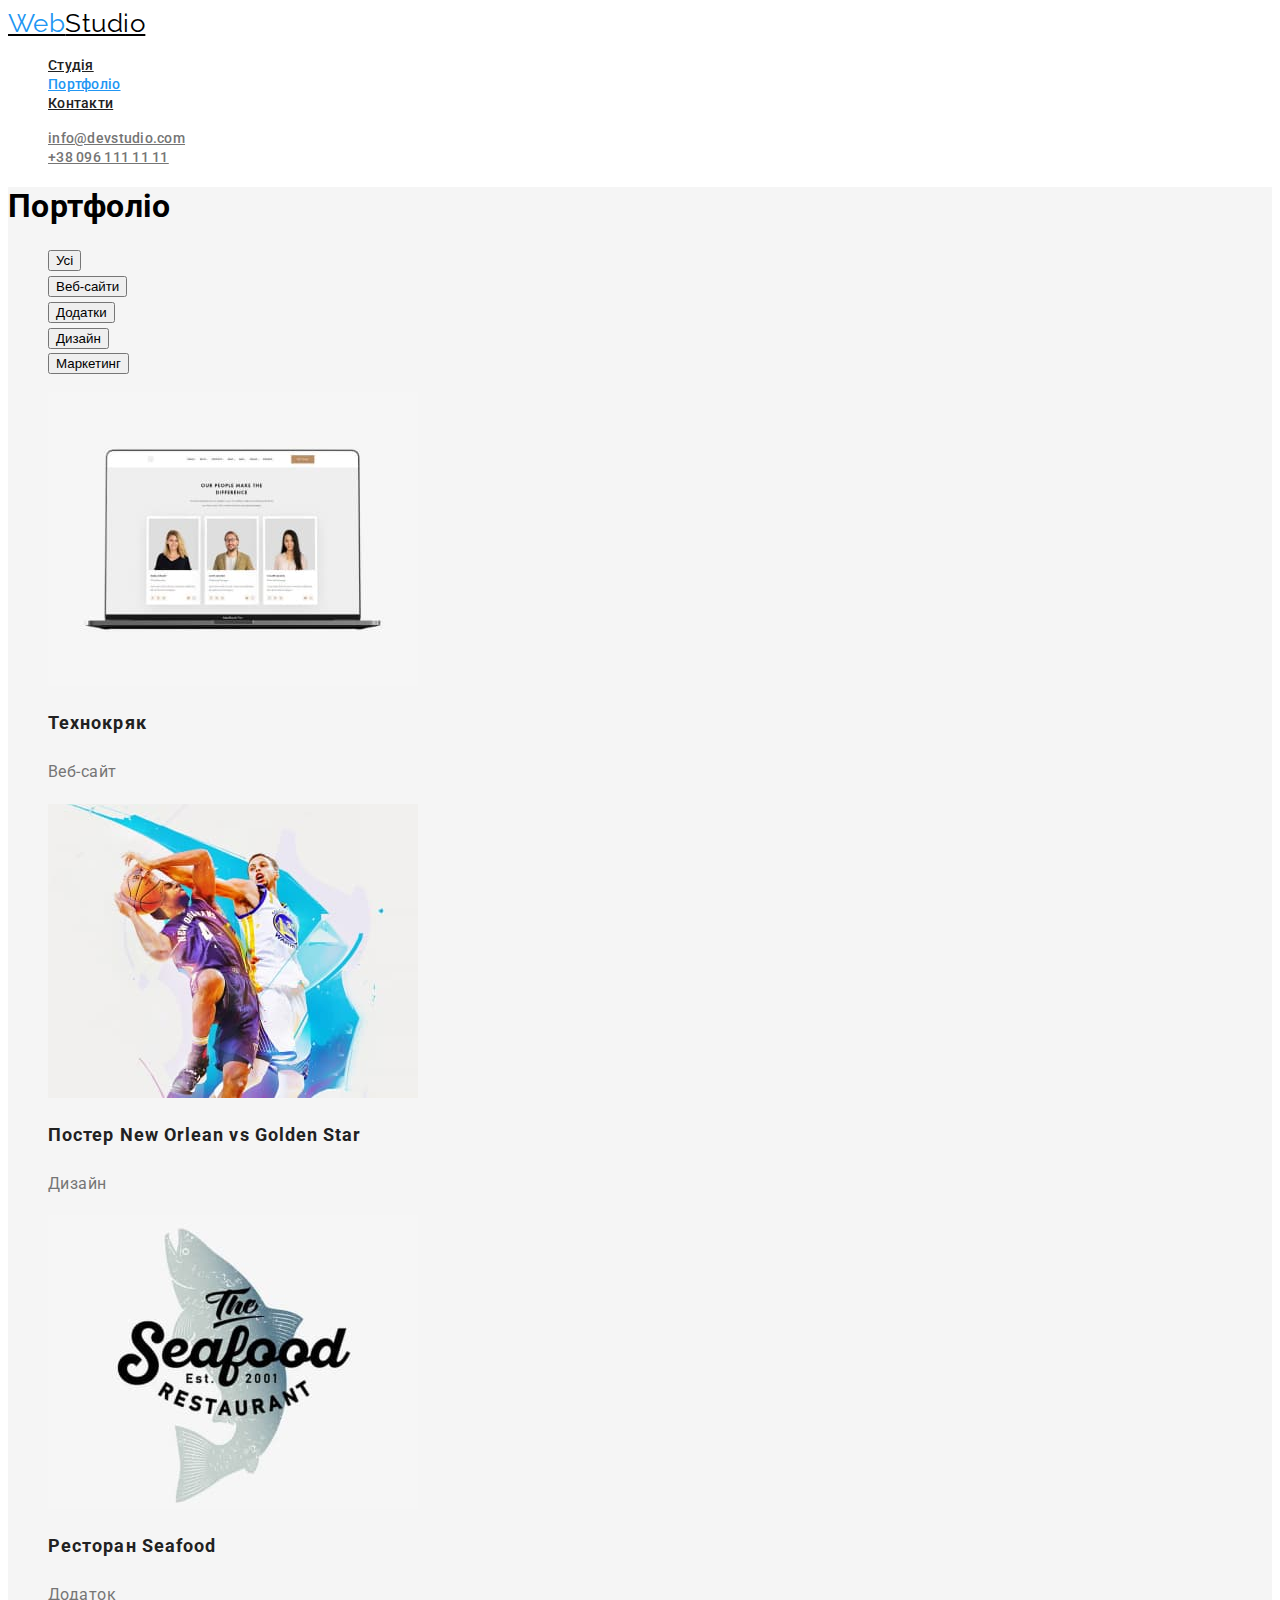
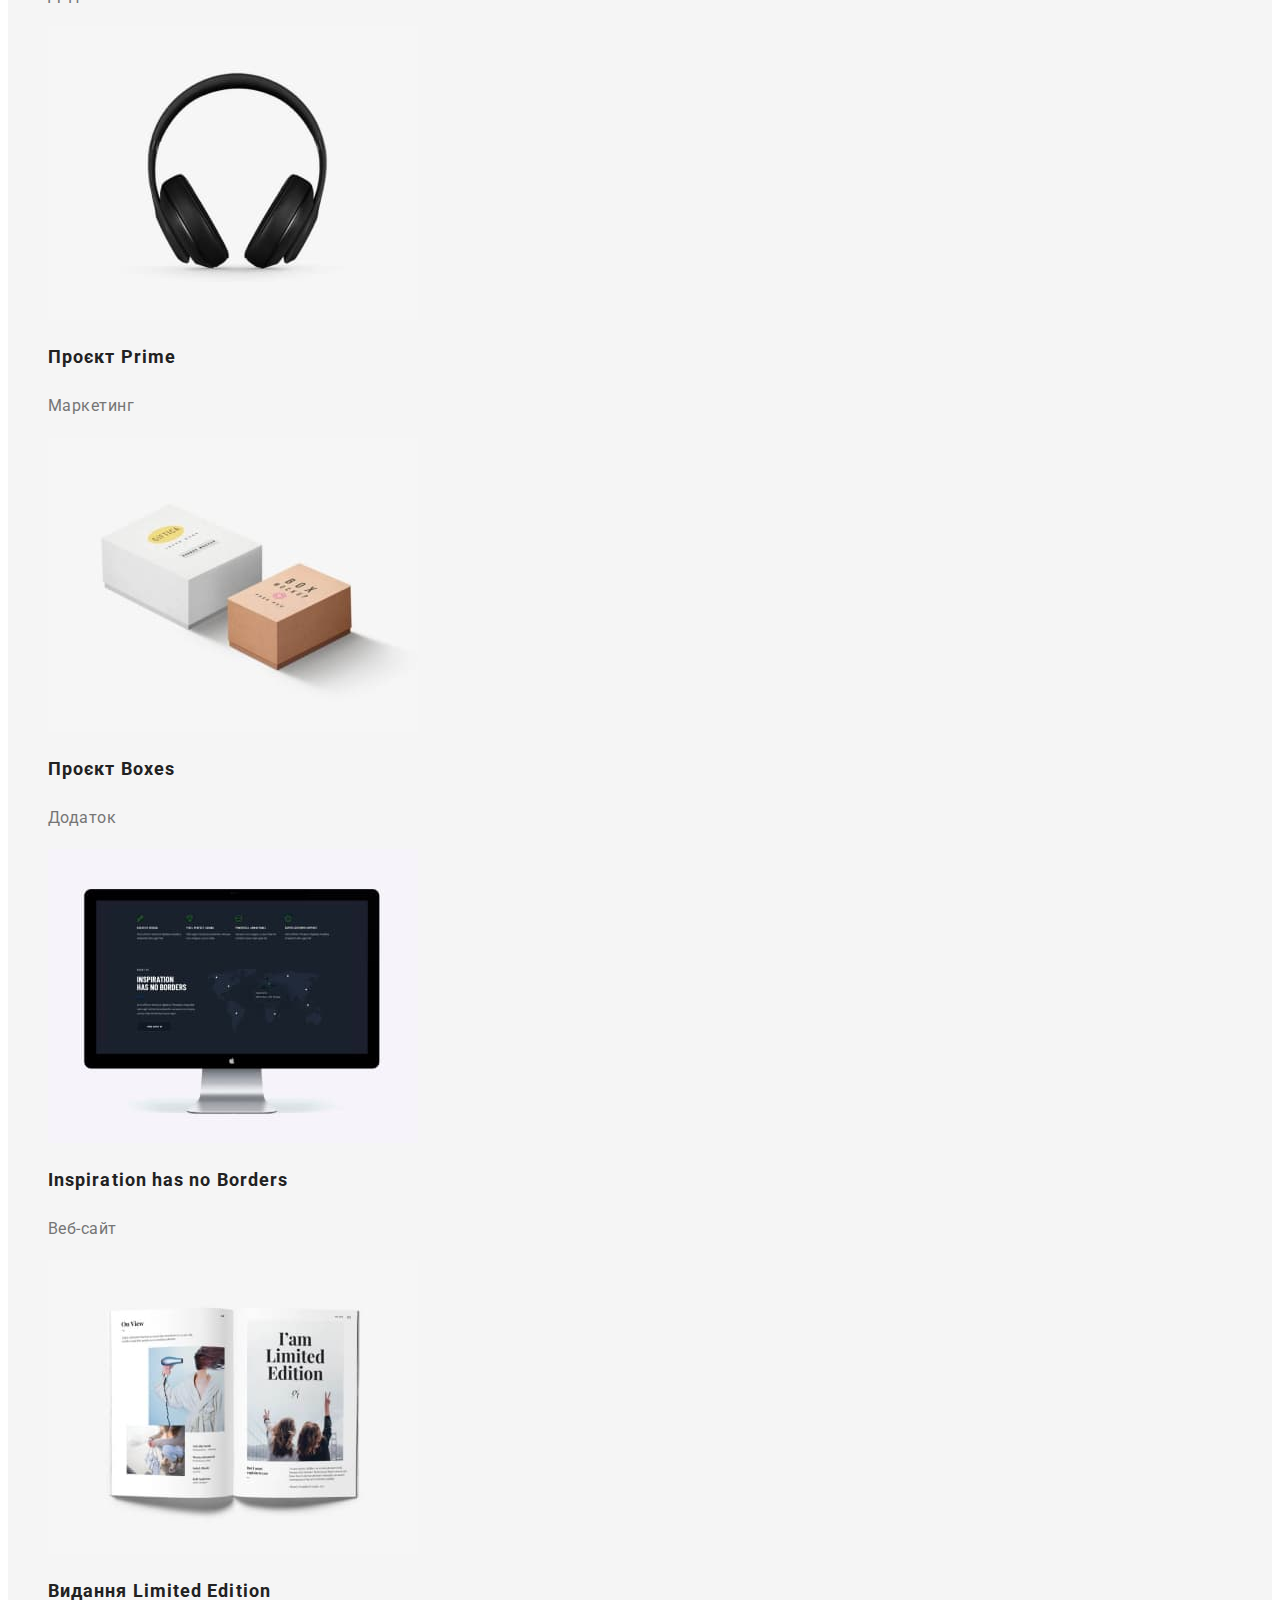
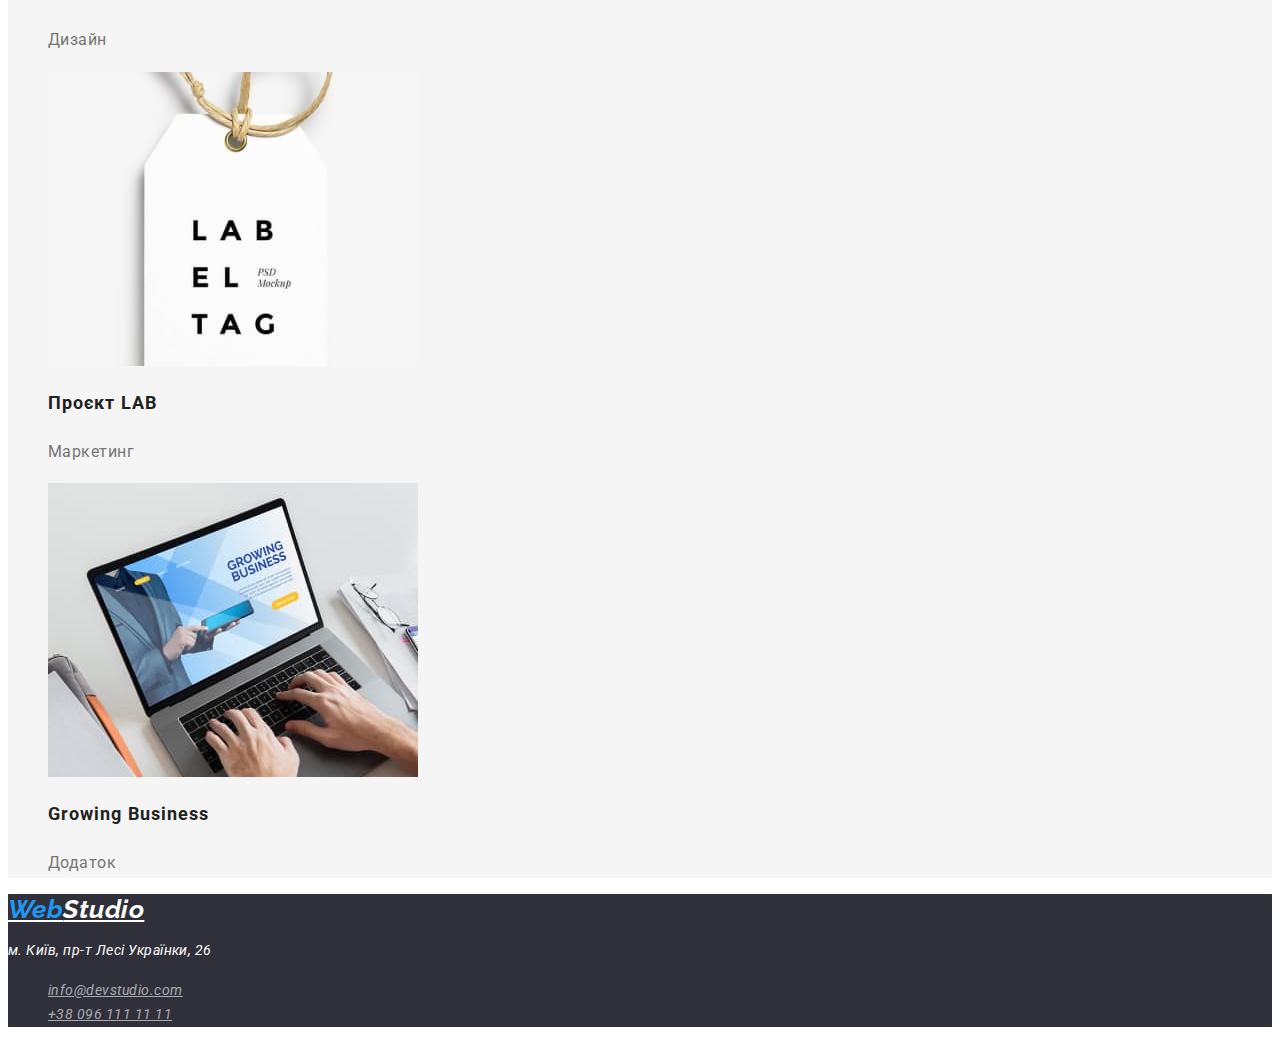
==== portfolio.html @ a6054e01 "goit-markup" ====
<!DOCTYPE html>
<html lang="uk">
  <head>
    <meta charset="UTF-8" />
    <meta http-equiv="X-UA-Compatible" content="IE=edge" />
    <meta name="viewport" content="width=device-width, initial-scale=1.0" />
    <title>portfolio</title>
    <link
      href="https://fonts.googleapis.com/css2?family=Raleway:wght@700&family=Roboto:wght@500;700;900&display=swap"
      rel="stylesheet"
    />
    <link rel="stylesheet" href="./css/styles.css" />
  </head>
  <body>
    <header>
      <!----------------------- ШАпка портфоліо ---------------------------------->
      <nav class="">
        <a class="logo" href="./index.html"
          ><span class="logo-blue">Web</span>Studio</a
        >

        <ul class="site-nav list">
          <li>
            <a href="./index.html" class="list-nav">Студія</a>
          </li>
          <li>
            <a href="./portfolio.html" class="list-nav current">Портфоліо</a>
          </li>
          <li>
            <a href="" class="list-nav">Контакти</a>
          </li>
        </ul>
      </nav>

      <ul class="site-link list">
        <li>
          <a class="site-info" href="mailto:info@devstudio.com"
            >info@devstudio.com</a
          >
        </li>
        <li>
          <a class="site-info" href="tel:+380961111111">+38 096 111 11 11</a>
        </li>
      </ul>
    </header>

    <main class="main-sections">
      <!---------------------- Компанія--------------------------------- -->
      <section>
        <h1>Портфоліо</h1>
        <!----------------- Фільтр портфоліо-------------------- -->
        <ul class="section-buttons list">
          <li class="filter-buttons">
            <button type="button" class="buttons">Усі</button>
          </li>
          <li class="filter-buttons">
            <button type="button" class="buttons">Веб-сайти</button>
          </li>
          <li class="filter-buttons">
            <button type="button" class="buttons">Додатки</button>
          </li>
          <li class="filter-buttons">
            <button type="button" class="buttons">Дизайн</button>
          </li>
          <li class="filter-buttons">
            <button type="button" class="buttons">Маркетинг</button>
          </li>
        </ul>
        <!----------------------- Проекти  --------------------------->
        <ul class="sections-projects list">
          <li class="projects">
            <img
              src="./images/portfolio1.jpg"
              alt="Проекти"
              width="370"
              height="294"
            />
            <h2 class="projects-portfolio">Технокряк</h2>
            <p class="projects-title">Веб-сайт</p>
          </li>
          <li class="projects">
            <img
              src="./images/portfolio2.jpg"
              alt="Проекти"
              width="370"
              height="294"
            />
            <h2 class="projects-portfolio">Постер New Orlean vs Golden Star</h2>
            <p class="projects-title">Дизайн</p>
          </li>
          <li class="projects">
            <img
              src="./images/portfolio3.jpg"
              alt="Проекти"
              width="370"
              height="294"
            />
            <h2 class="projects-portfolio">Ресторан Seafood</h2>
            <p class="projects-title">Додаток</p>
          </li>
          <li class="projects">
            <img
              src="./images/portfolio4.jpg"
              alt="Проекти"
              width="370"
              height="294"
            />
            <h2 class="projects-portfolio">Проєкт Prime</h2>
            <p class="projects-title">Маркетинг</p>
          </li>
          <li class="projects">
            <img
              src="./images/portfolio5.jpg"
              alt="Проекти"
              width="370"
              height="294"
            />
            <h2 class="projects-portfolio">Проєкт Boxes</h2>
            <p class="projects-title">Додаток</p>
          </li>
          <li class="projects">
            <img
              src="./images/portfolio6.jpg"
              alt="Проекти"
              width="370"
              height="294"
            />
            <h2 class="projects-portfolio" lang="en">
              Inspiration has no Borders
            </h2>
            <p class="projects-title">Веб-сайт</p>
          </li>
          <li class="projects">
            <img
              src="./images/portfolio7.jpg"
              alt="Проекти"
              width="370"
              height="294"
            />
            <h2 class="projects-portfolio">Видання Limited Edition</h2>
            <p class="projects-title">Дизайн</p>
          </li>
          <li class="projects">
            <img
              src="./images/portfolio8.jpg"
              alt="Проекти"
              width="370"
              height="294"
            />
            <h2 class="projects-portfolio">Проєкт LAB</h2>
            <p class="projects-title">Маркетинг</p>
          </li>
          <li class="projects">
            <img
              src="./images/portfolio9.jpg"
              alt="Проекти"
              width="370"
              height="294"
            />
            <h2 class="projects-portfolio" lang="en">Growing Business</h2>
            <p class="projects-title">Додаток</p>
          </li>
        </ul>
      </section>
    </main>

    <footer class="site-adr">
      <!----------------------------------- Підвал--------------------------------------------- -->
      <address>
        <a class="adr-site" href="./index.html"
          ><span class="adr-blue">Web</span>Studio</a
        >
        <p class="adr-street">м. Київ, пр-т Лесі Українки, 26</p>
        <ul class="list">
          <li>
            <a href="mailto:info@devstudio.com" class="site-mail"
              >info@devstudio.com</a
            >
          </li>
          <li>
            <a href="tel:+380961111111" class="site-tel">+38 096 111 11 11</a>
          </li>
        </ul>
      </address>
    </footer>
  </body>
</html>
---- css/styles.css ----
/* Основний колір тексту #212121 */
/* Другорядний колір тексту #757575 */
/* Назва сайту #000000 */
/* При написканні #2196F3 */
/* Фон сайта #F5F5F5 */
/* Шапка #FFFFFF */
/* Секція 1 #2F303A */
/* Секція 2 #F5F5F5 */
/* Секція 3 #F5F4FA */
/* Футер #2F303A */

:root {
  --primery-web-color: #000000;
  --brand-text-color: #212121;
  --tittle-text-color: #757575;
  --background-color: #f5f5f5;
  --tittle-buttom-color: #2196f3;
  --container-hero-color: #ffffff;
  --content-section-color: #2f303a;
  --section-item-color: #f5f4fa;
  --section-footer-color: rgba(255, 255, 255, 0.6);
}

body {
  background-color: var(--container-hero-color);
  font-family: Roboto, sans-serif;
  letter-spacing: 0.03em;
}

/* ---------------------------------------------Шапка сайта-------------------------------------- */
.header-logo {
  background-color: var(--container-hero-color);
}

.logo {
  color: var(--primery-web-color);

  font-family: Raleway, sans-serif;
  font-size: 26px;
  line-height: 1.19;
}

.logo:hover,
.logo:focus {
  color: var(--tittle-buttom-color);
}
.logo-blue {
  color: #2196f3;
}
.list {
  list-style: none;
}
.list-nav {
  color: var(--brand-text-color);

  font-weight: 500;
  font-size: 14px;
  line-height: 1.14;
  letter-spacing: 0.02em;
}
.list-nav:hover,
.list-nav:focus {
  color: var(--tittle-buttom-color);
}
.site-nav .list-nav.current {
  color: var(--tittle-buttom-color);
}

.site-info {
  color: var(--tittle-text-color);

  font-weight: 500;
  font-size: 14px;
  line-height: 1.14;
  letter-spacing: 0.02em;
}
.site-info:hover,
.site-info:focus {
  color: var(--tittle-buttom-color);
}
/* ----------------------------------Компанія------------------------------ */
/* -----------------------------------Секція 1---------------------------- */
.hero-section {
  background-color: var(--content-section-color);
}
.container-hero {
  color: var(--container-hero-color);

  font-weight: 900;
  font-size: 44px;
  line-height: 60px;
  letter-spacing: 1.36;
}
.button-hero {
  background-color: var(--tittle-buttom-color);
  color: var(--container-hero-color);
  cursor: pointer;
}
/* ----------------------------------Секція 2------------------------*/
.containers {
  background-color: var(--background-color);
}
.info-containers {
  color: var(--brand-text-color);

  font-weight: 700;
  font-size: 14px;
  line-height: 1.14;
}
.info-business {
  color: var(--tittle-text-color);

  font-weight: 400;
  font-size: 14px;
  line-height: 1.71;
}
.project-item {
  color: var(--brand-text-color);

  font-weight: 700;
  font-size: 36px;
  line-height: 1.16;
}
/* -------------------------Секція 3 ----------------------------*/
.item-section {
  background-color: var(--section-item-color);
}
.item-container {
  color: var(--brand-text-color);

  font-weight: 700;
  font-size: 36px;
  line-height: 1.16;
}
.item-web {
  color: var(--brand-text-color);

  font-weight: 500;
  font-size: 16px;
  line-height: 1.18;
}
.item-profesional {
  color: var(--tittle-text-color);

  font-weight: 400;
  font-size: 16px;
  line-height: 1.18;
}
/* -----------------------Футер------------------------------- */
.site-adr {
  background-color: var(--content-section-color);
}

.adr-site {
  color: var(--container-hero-color);

  font-family: raleway, sans-serif;
  font-weight: 700;
  font-size: 26px;
  line-height: 1.2;
}
.adr-site:hover,
.adr-site:focus {
  color: var(--tittle-buttom-color);
}
.adr-blue {
  color: var(--tittle-buttom-color);
}
.adr-street {
  color: var(--container-hero-color);

  font-weight: 400;
  font-size: 14px;
  line-height: 1.71;
}
.site-mail {
  color: var(--section-footer-color);

  font-weight: 400;
  font-size: 14px;
  line-height: 1.71;
}
.site-mail:hover,
.site-mail:focus {
  color: var(--tittle-buttom-color);
}
.site-tel {
  color: var(--section-footer-color);

  font-weight: 400;
  font-size: 14px;
  line-height: 1.71;
}
.site-tel:hover,
.site-tel:focus {
  color: var(--tittle-buttom-color);
}
/* ----------------------------Портфоліо-------------------------- */
.main-sections {
  background-color: var(--background-color);
}
.list {
  list-style: none;
  /*------- ----------------Фільтр портфоліо -----------------*/
}
.filter-buttons {
  color: var(--brand-text-color);

  font-weight: 500;
  font-size: 16px;
  line-height: 1.62;
}

.buttons:hover,
.buttons:focus {
  background-color: var(--tittle-buttom-color);
  color: var(--background-color);
  cursor: pointer;
}
/* ------------------------------Проекти ------------------------------*/
.projects-portfolio {
  color: var(--brand-text-color);

  font-weight: 700;
  font-size: 18px;
  line-height: 2;
  letter-spacing: 0.06em;
}
.projects-title {
  color: var(--tittle-text-color);

  font-weight: 400;
  font-size: 16px;
  line-height: 1.9;
}
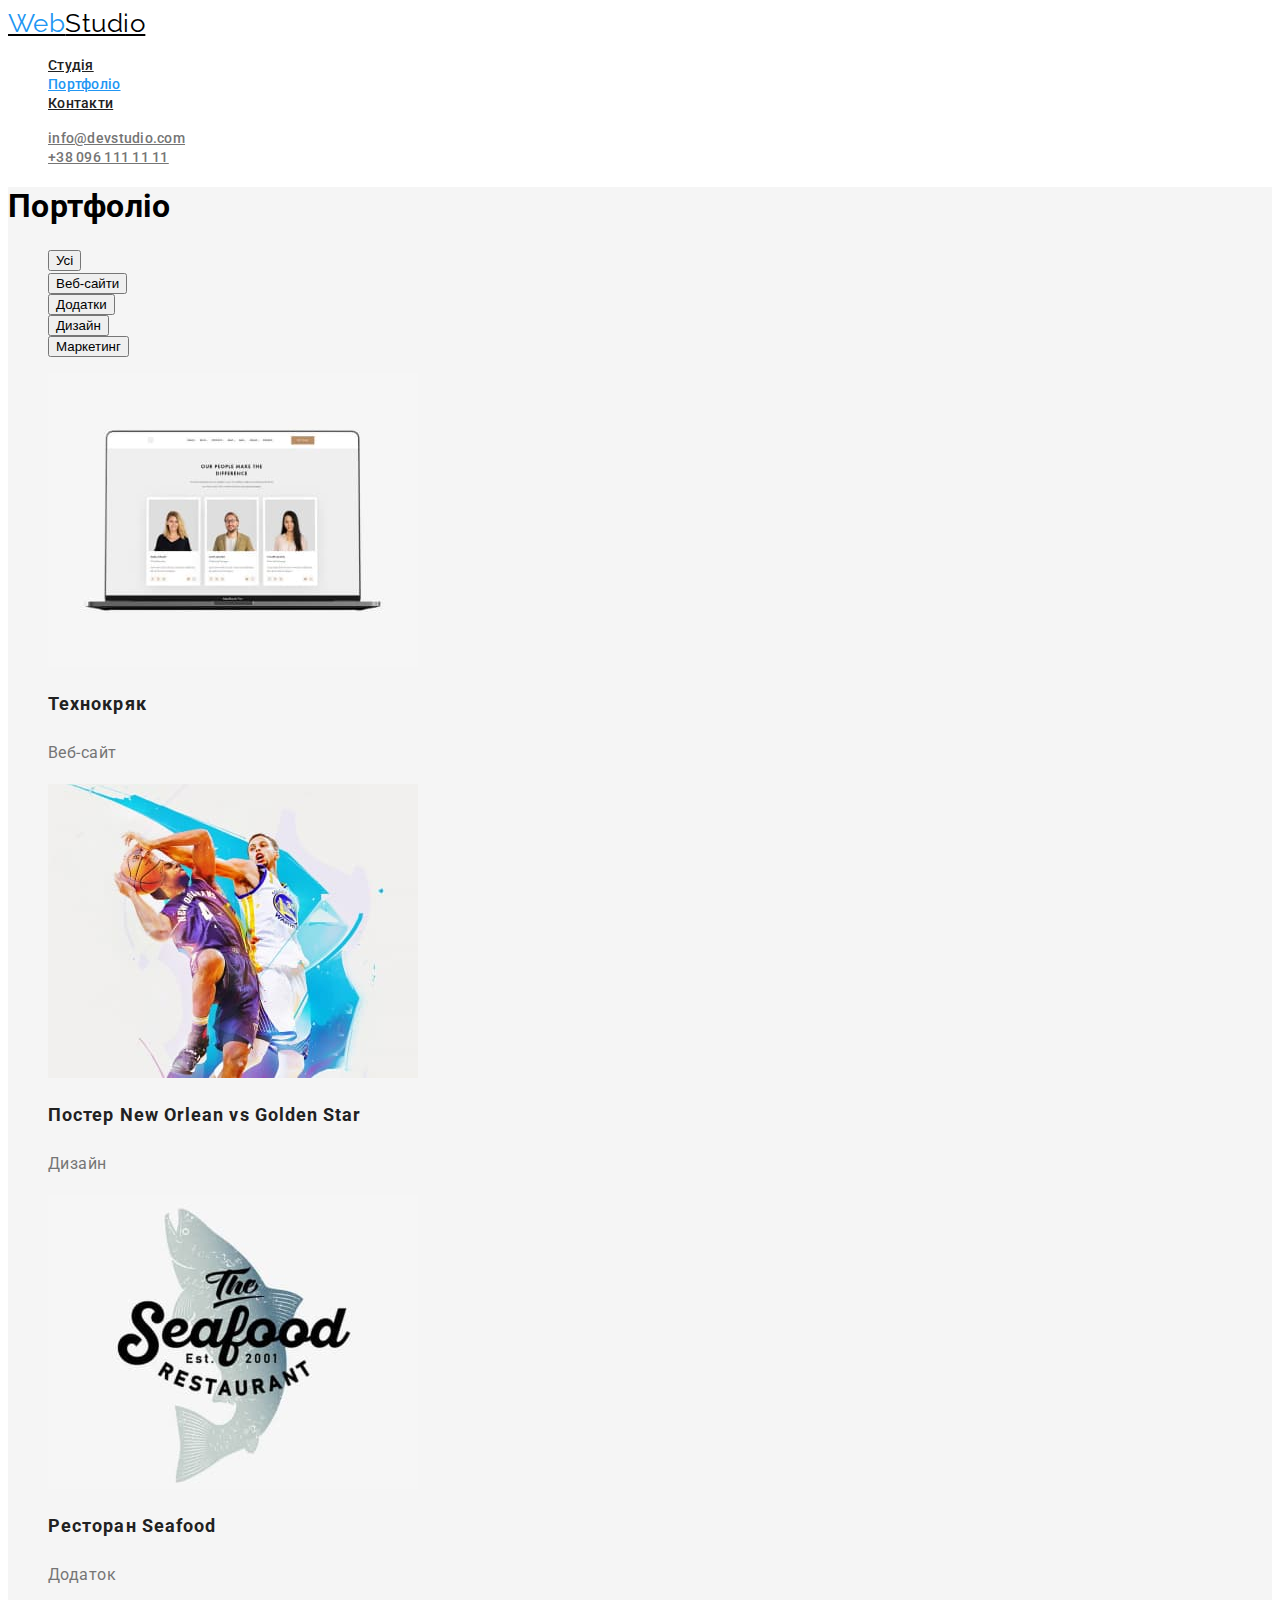
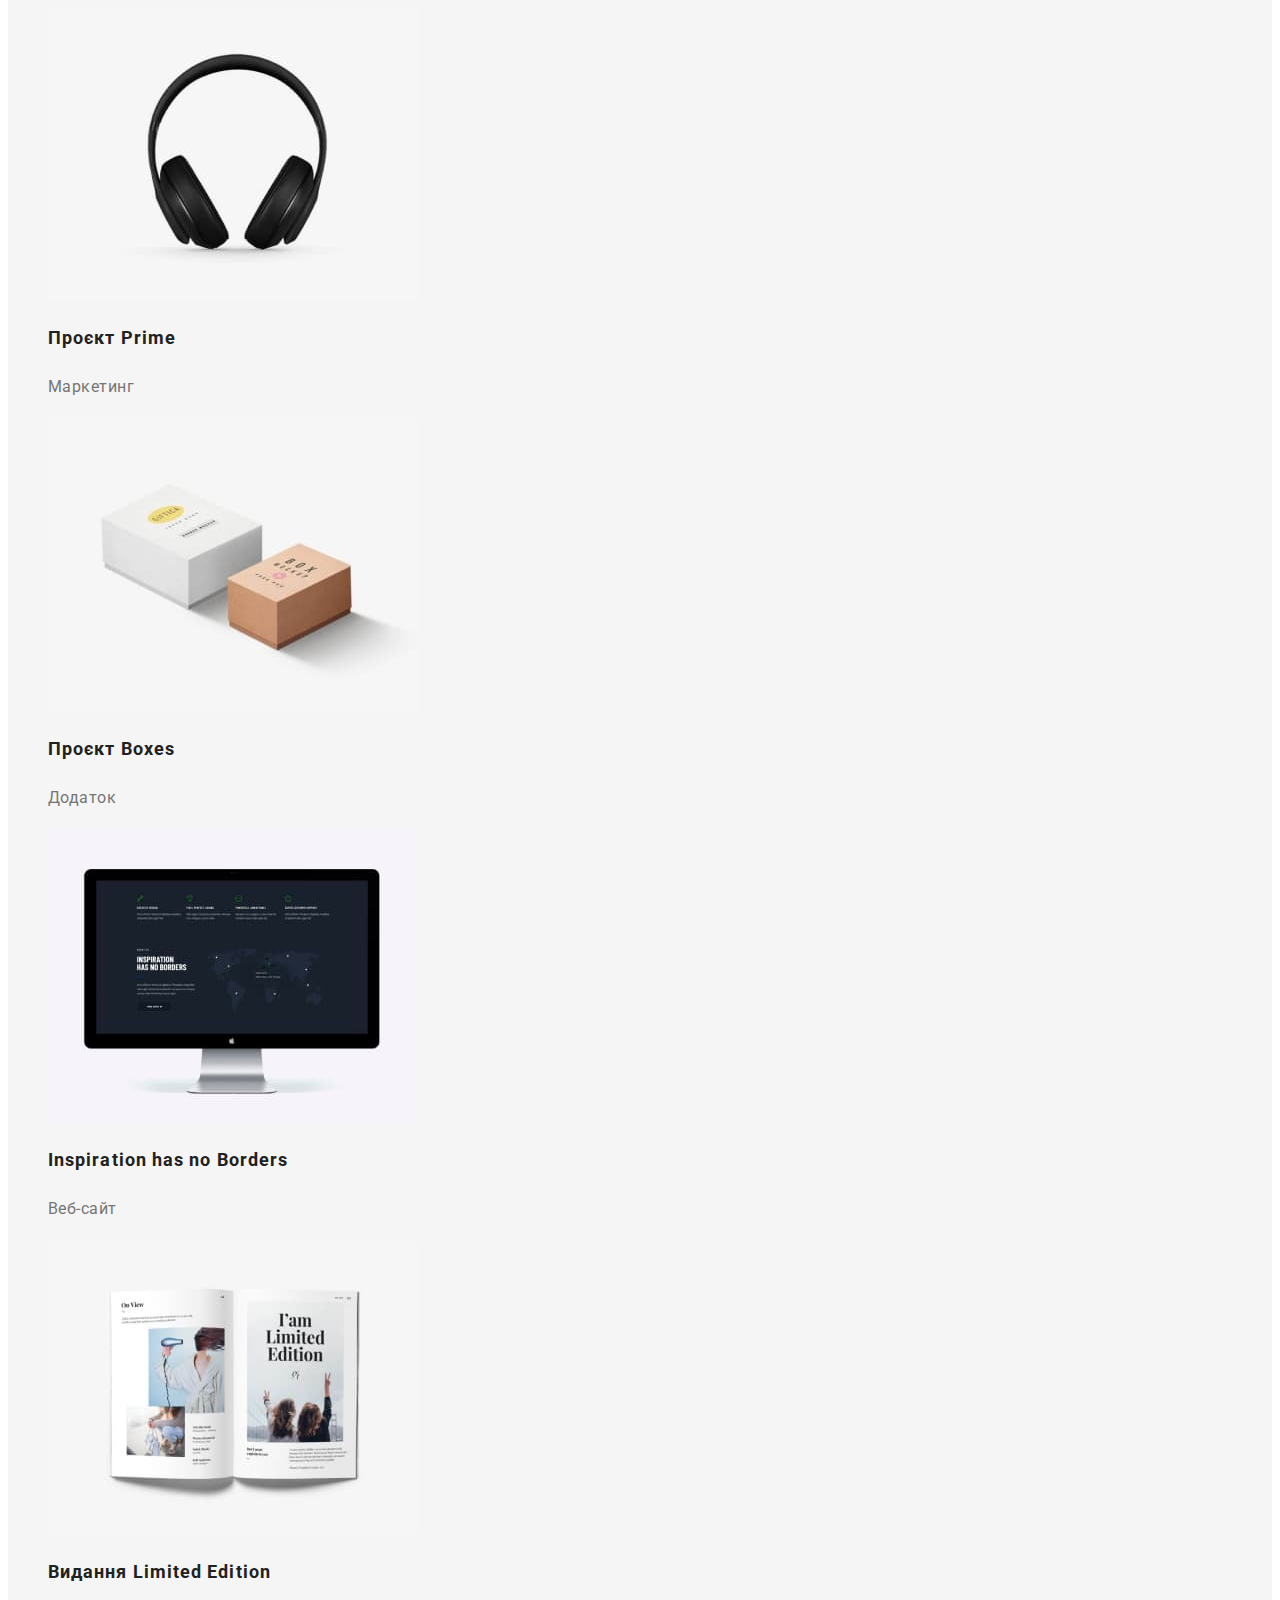
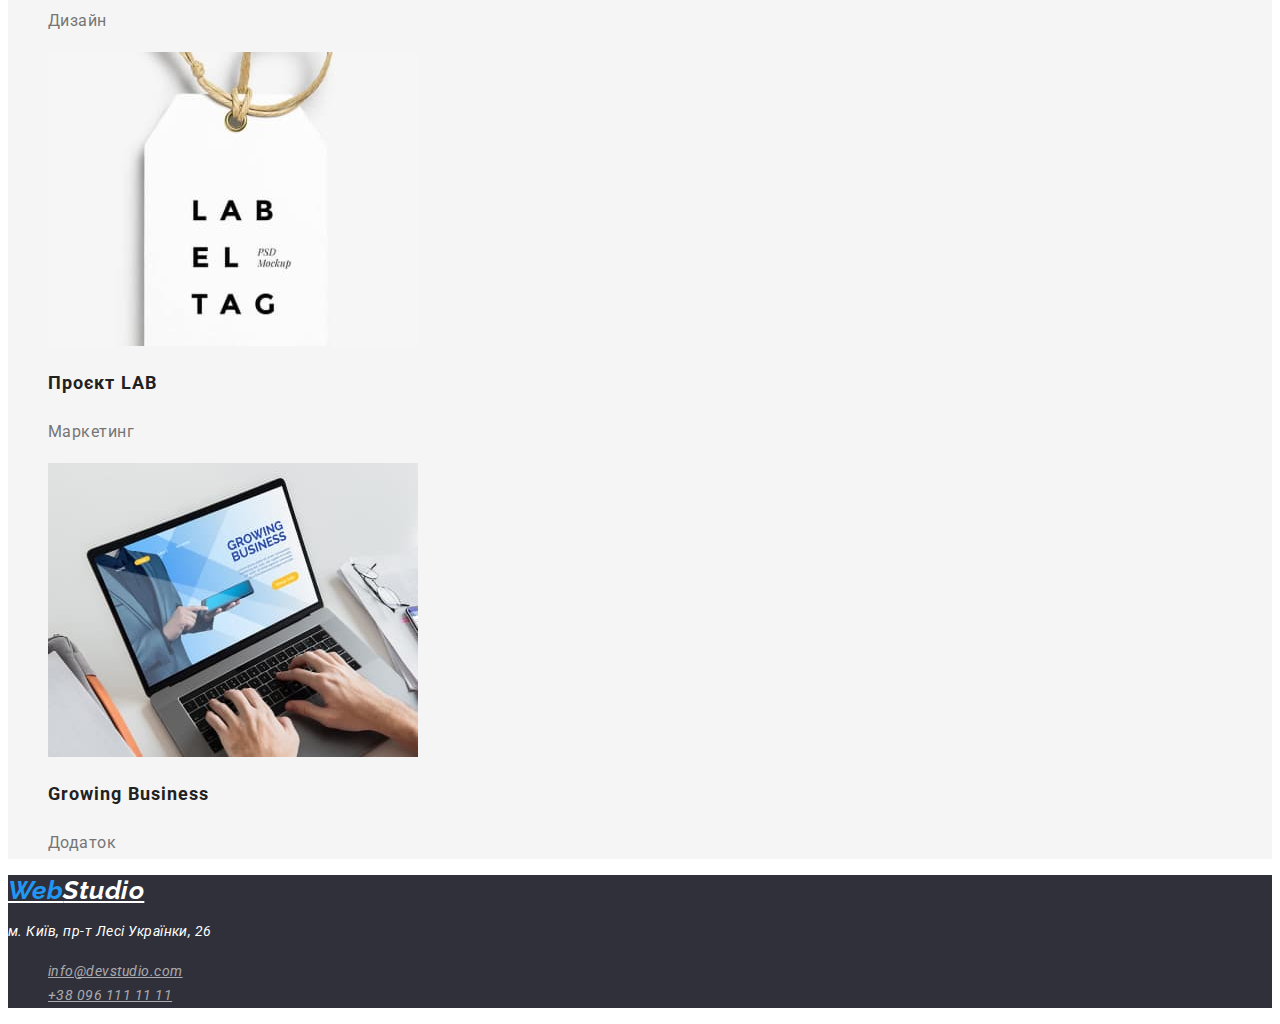
==== commit 0a6d5123: "кнопка" ====
--- a/portfolio.html
+++ b/portfolio.html
@@ -5,11 +5,13 @@
     <meta http-equiv="X-UA-Compatible" content="IE=edge" />
     <meta name="viewport" content="width=device-width, initial-scale=1.0" />
     <title>portfolio</title>
+    <link rel="stylesheet" href="./css/styles.css" />
+    <link rel="preconnect" href="https://fonts.googleapis.com" />
+    <link rel="preconnect" href="https://fonts.gstatic.com" crossorigin />
     <link
       href="https://fonts.googleapis.com/css2?family=Raleway:wght@700&family=Roboto:wght@500;700;900&display=swap"
       rel="stylesheet"
     />
-    <link rel="stylesheet" href="./css/styles.css" />
   </head>
   <body>
     <header>
@@ -53,16 +55,16 @@
           <li class="filter-buttons">
             <button type="button" class="buttons">Усі</button>
           </li>
-          <li class="filter-buttons">
+          <li class="">
             <button type="button" class="buttons">Веб-сайти</button>
           </li>
-          <li class="filter-buttons">
-            <button type="button" class="buttons">Додатки</button>
+          <li class="">
+            <button class="buttons" type="button">Додатки</button>
           </li>
-          <li class="filter-buttons">
+          <li class="">
             <button type="button" class="buttons">Дизайн</button>
           </li>
-          <li class="filter-buttons">
+          <li class="">
             <button type="button" class="buttons">Маркетинг</button>
           </li>
         </ul>
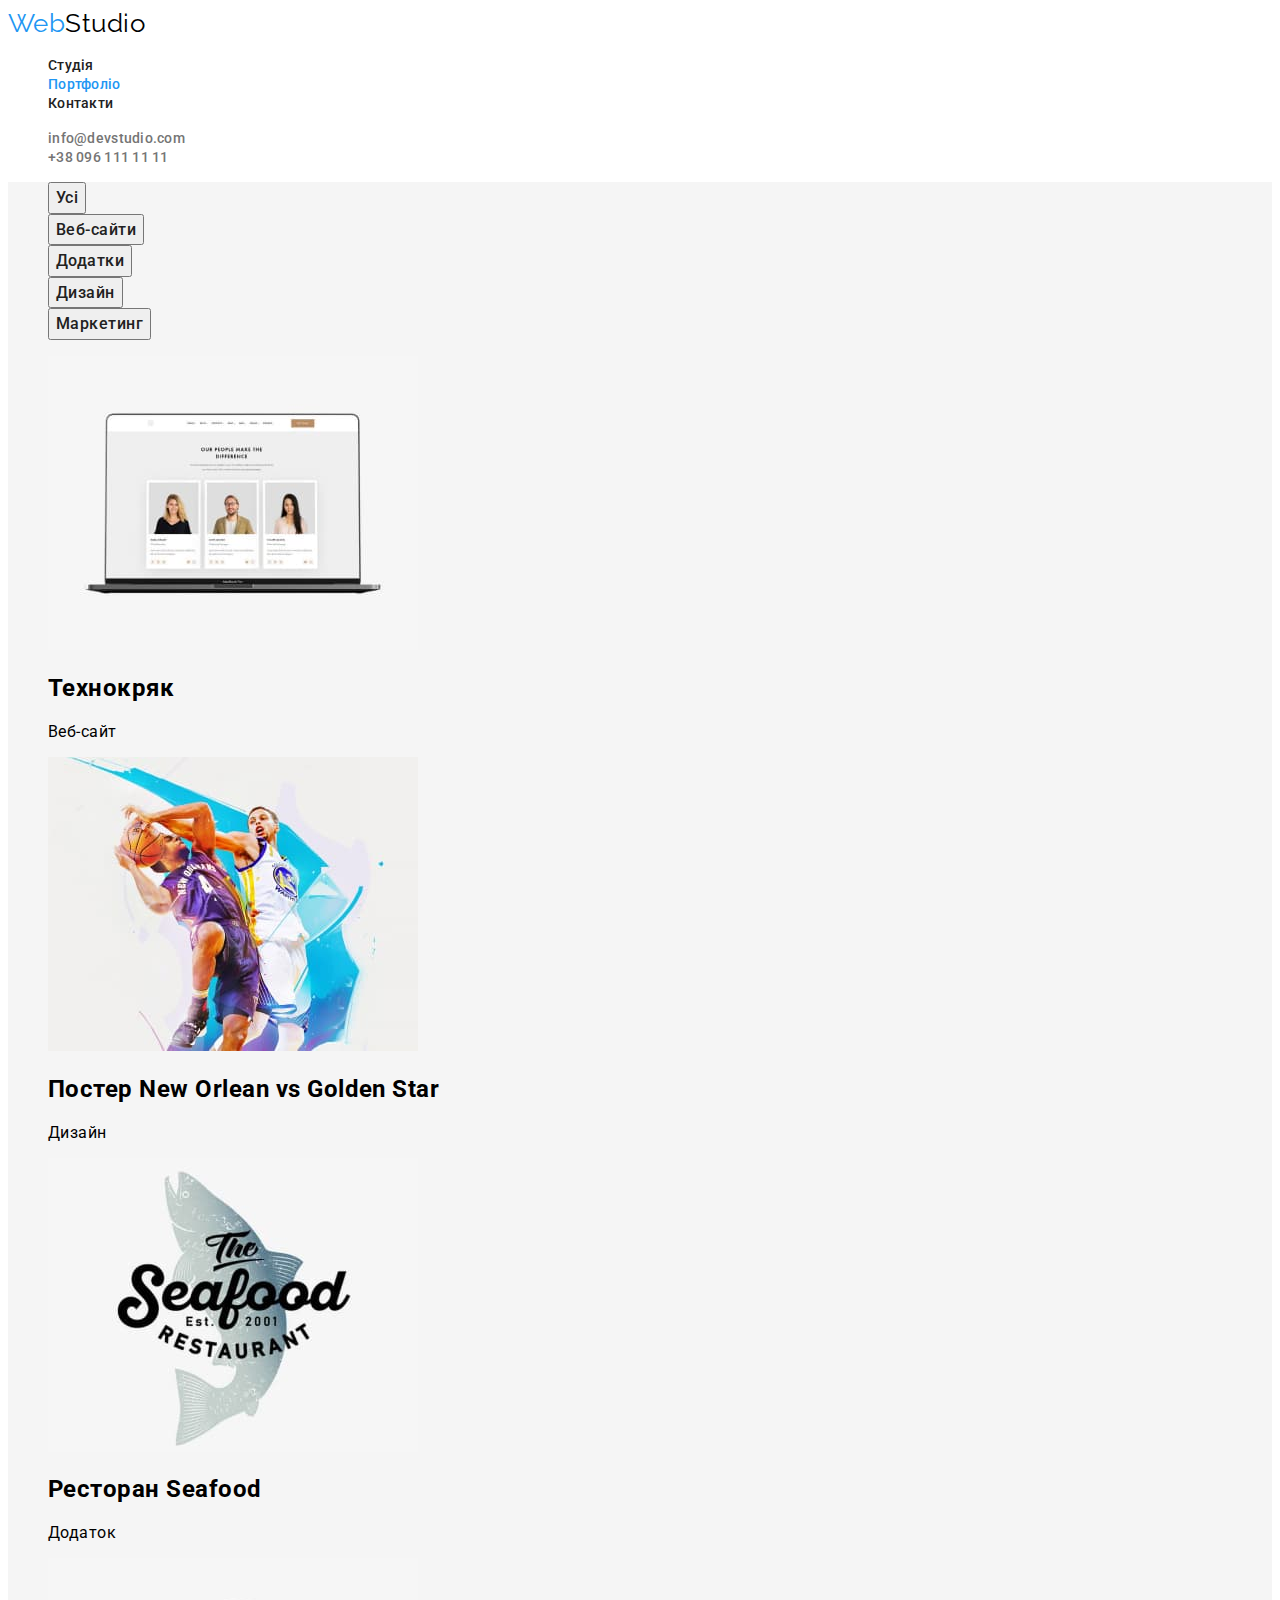
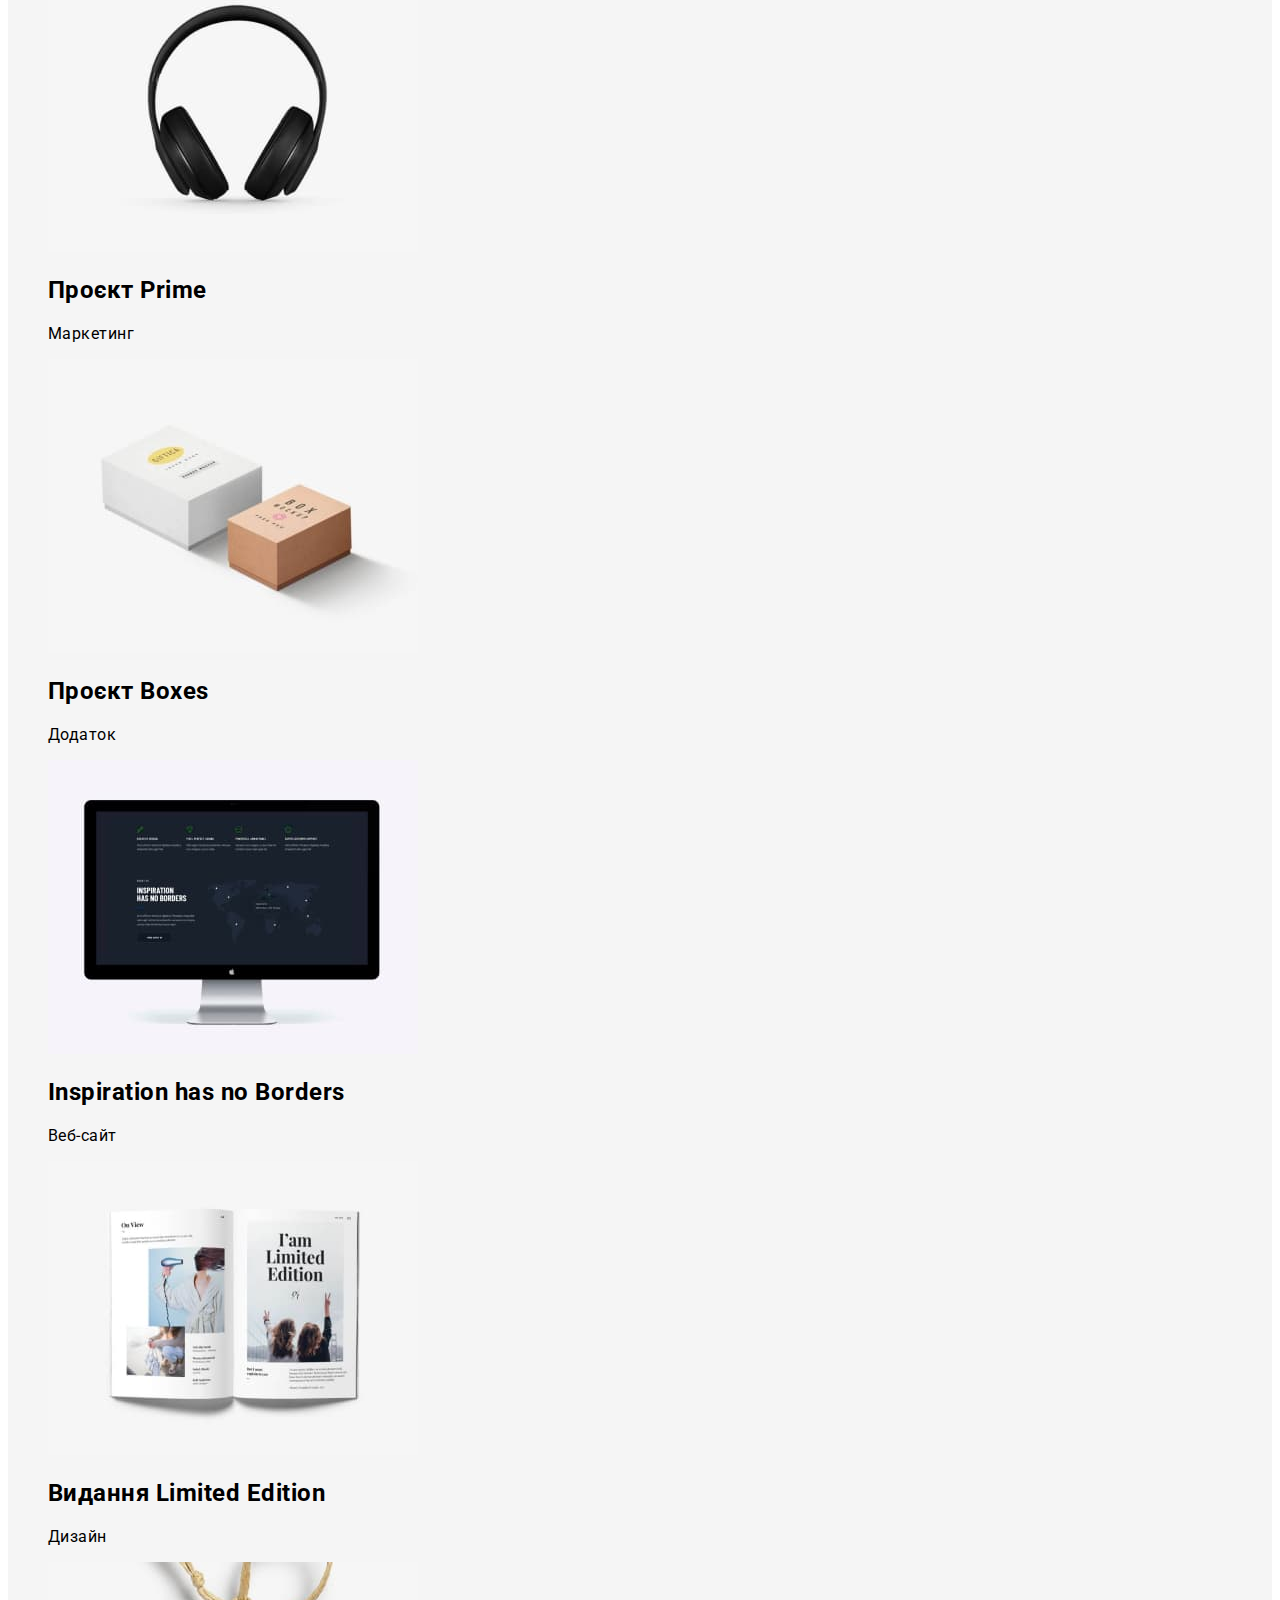
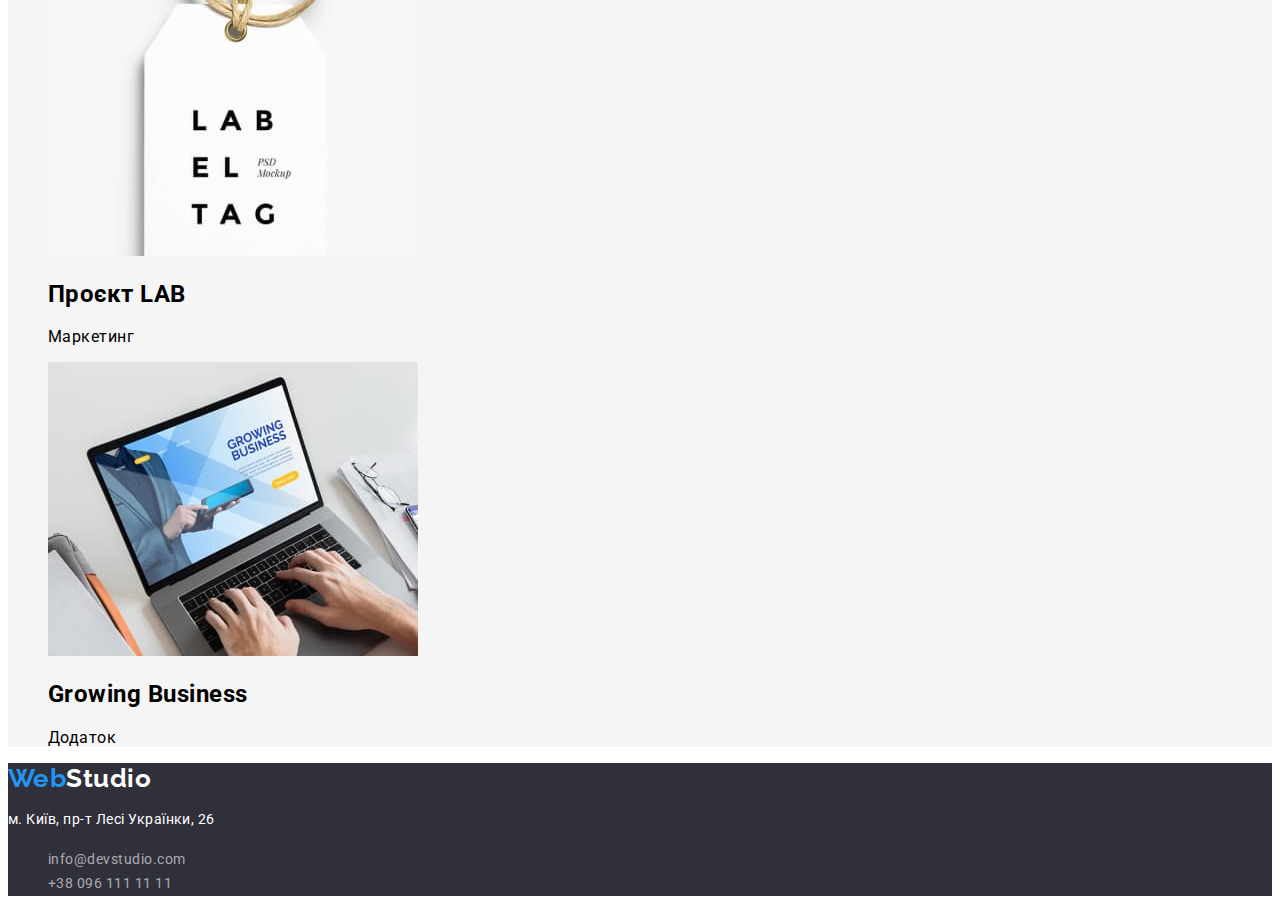
==== commit 87fd95e4: "Переопрацьоване ДЗ" ====
--- a/portfolio.html
+++ b/portfolio.html
@@ -15,7 +15,7 @@
   </head>
   <body>
     <header>
-      <!----------------------- ШАпка портфоліо ---------------------------------->
+      <!---------------- ШАпка портфоліо ---------------------------------->
       <nav class="">
         <a class="logo" href="./index.html"
           ><span class="logo-blue">Web</span>Studio</a
@@ -47,10 +47,10 @@
     </header>
 
     <main class="main-sections">
-      <!---------------------- Компанія--------------------------------- -->
+      <!------------------ Компанія--------------------------------- -->
       <section>
-        <h1>Портфоліо</h1>
-        <!----------------- Фільтр портфоліо-------------------- -->
+        <h1 class="excample">Портфоліо</h1>
+        <!------------- Фільтр портфоліо-------------------- -->
         <ul class="section-buttons list">
           <li class="filter-buttons">
             <button type="button" class="buttons">Усі</button>
@@ -68,7 +68,7 @@
             <button type="button" class="buttons">Маркетинг</button>
           </li>
         </ul>
-        <!----------------------- Проекти  --------------------------->
+        <!---------------- Проекти  --------------------------->
         <ul class="sections-projects list">
           <li class="projects">
             <img
@@ -167,8 +167,8 @@
     </main>
 
     <footer class="site-adr">
-      <!----------------------------------- Підвал--------------------------------------------- -->
-      <address>
+      <!----------------------- Підвал--------------------------------------------- -->
+      <address class="footer-adr">
         <a class="adr-site" href="./index.html"
           ><span class="adr-blue">Web</span>Studio</a
         >
--- a/css/styles.css
+++ b/css/styles.css
@@ -19,6 +19,7 @@
   --content-section-color: #2f303a;
   --section-item-color: #f5f4fa;
   --section-footer-color: rgba(255, 255, 255, 0.6);
+  --buttom-hero-color: #188ce8;
 }
 
 body {
@@ -27,10 +28,6 @@
   letter-spacing: 0.03em;
 }
 
-/* ---------------------------------------------Шапка сайта-------------------------------------- */
-.header-logo {
-  background-color: var(--container-hero-color);
-}
 
 .logo {
   color: var(--primery-web-color);
@@ -38,18 +35,22 @@
   font-family: Raleway, sans-serif;
   font-size: 26px;
   line-height: 1.19;
+  text-decoration: none;
 }
 
 .logo:hover,
 .logo:focus {
   color: var(--tittle-buttom-color);
 }
+
 .logo-blue {
-  color: #2196f3;
-}
+  color: var(--tittle-buttom-color);
+}
+
 .list {
   list-style: none;
 }
+
 .list-nav {
   color: var(--brand-text-color);
 
@@ -57,11 +58,14 @@
   font-size: 14px;
   line-height: 1.14;
   letter-spacing: 0.02em;
-}
+  text-decoration: none;
+}
+
 .list-nav:hover,
 .list-nav:focus {
   color: var(--tittle-buttom-color);
 }
+
 .site-nav .list-nav.current {
   color: var(--tittle-buttom-color);
 }
@@ -73,33 +77,64 @@
   font-size: 14px;
   line-height: 1.14;
   letter-spacing: 0.02em;
-}
+  text-decoration: none;
+}
+
 .site-info:hover,
 .site-info:focus {
   color: var(--tittle-buttom-color);
 }
+
 /* ----------------------------------Компанія------------------------------ */
 /* -----------------------------------Секція 1---------------------------- */
 .hero-section {
   background-color: var(--content-section-color);
 }
+
 .container-hero {
   color: var(--container-hero-color);
 
   font-weight: 900;
+  text-align: center;
   font-size: 44px;
-  line-height: 60px;
-  letter-spacing: 1.36;
-}
+  line-height: 1.36;
+  letter-spacing: 0.06em;
+  text-transform: uppercase;
+}
+
 .button-hero {
   background-color: var(--tittle-buttom-color);
   color: var(--container-hero-color);
+
   cursor: pointer;
-}
+  font-family: inherit;
+  font-weight: 700;
+  font-size: 16px;
+  line-height: 1.87;
+  letter-spacing: 0.06em;
+}
+
+.button-hero:hover,
+.button-hero:focus {
+  background-color: var(--buttom-hero-color);
+  color: var(--container-hero-color);
+}
+
 /* ----------------------------------Секція 2------------------------*/
 .containers {
   background-color: var(--background-color);
 }
+
+.excample {
+  overflow: hidden;
+  position: absolute;
+  white-space: nowrap;
+  clip: rect(0 0 0 0);
+  clip-path: inset(50%);
+  height: 1px;
+  width: 1px;
+}
+
 .info-containers {
   color: var(--brand-text-color);
 
@@ -107,6 +142,7 @@
   font-size: 14px;
   line-height: 1.14;
 }
+
 .info-business {
   color: var(--tittle-text-color);
 
@@ -114,6 +150,7 @@
   font-size: 14px;
   line-height: 1.71;
 }
+
 .project-item {
   color: var(--brand-text-color);
 
@@ -121,10 +158,12 @@
   font-size: 36px;
   line-height: 1.16;
 }
+
 /* -------------------------Секція 3 ----------------------------*/
 .item-section {
   background-color: var(--section-item-color);
 }
+
 .item-container {
   color: var(--brand-text-color);
 
@@ -132,6 +171,7 @@
   font-size: 36px;
   line-height: 1.16;
 }
+
 .item-web {
   color: var(--brand-text-color);
 
@@ -139,6 +179,7 @@
   font-size: 16px;
   line-height: 1.18;
 }
+
 .item-profesional {
   color: var(--tittle-text-color);
 
@@ -146,9 +187,16 @@
   font-size: 16px;
   line-height: 1.18;
 }
+
 /* -----------------------Футер------------------------------- */
 .site-adr {
   background-color: var(--content-section-color);
+  font-style: normal;
+
+}
+
+.footer-adr {
+  font-style: normal;
 }
 
 .adr-site {
@@ -158,78 +206,74 @@
   font-weight: 700;
   font-size: 26px;
   line-height: 1.2;
-}
+  text-decoration: none;
+}
+
 .adr-site:hover,
 .adr-site:focus {
   color: var(--tittle-buttom-color);
 }
+
 .adr-blue {
   color: var(--tittle-buttom-color);
 }
+
 .adr-street {
   color: var(--container-hero-color);
 
   font-weight: 400;
   font-size: 14px;
   line-height: 1.71;
-}
+  text-decoration: none;
+
+
+}
+
 .site-mail {
   color: var(--section-footer-color);
 
   font-weight: 400;
   font-size: 14px;
   line-height: 1.71;
-}
+  text-decoration: none;
+}
+
 .site-mail:hover,
 .site-mail:focus {
   color: var(--tittle-buttom-color);
 }
+
 .site-tel {
   color: var(--section-footer-color);
 
   font-weight: 400;
   font-size: 14px;
   line-height: 1.71;
-}
+  text-decoration: none;
+}
+
 .site-tel:hover,
 .site-tel:focus {
   color: var(--tittle-buttom-color);
 }
+
 /* ----------------------------Портфоліо-------------------------- */
 .main-sections {
   background-color: var(--background-color);
 }
-.list {
-  list-style: none;
-  /*------- ----------------Фільтр портфоліо -----------------*/
-}
-.filter-buttons {
-  color: var(--brand-text-color);
-
-  font-weight: 500;
-  font-size: 16px;
-  line-height: 1.62;
+
+.buttons {
+  color: var(--brand-text-color);
+  font-family: inherit;
+  font-weight: 500;
+  font-size: 16px;
+  line-height: 1.6;
+  letter-spacing: 0.03em;
+  cursor: pointer;
 }
 
 .buttons:hover,
 .buttons:focus {
   background-color: var(--tittle-buttom-color);
-  color: var(--background-color);
-  cursor: pointer;
-}
-/* ------------------------------Проекти ------------------------------*/
-.projects-portfolio {
-  color: var(--brand-text-color);
-
-  font-weight: 700;
-  font-size: 18px;
-  line-height: 2;
-  letter-spacing: 0.06em;
-}
-.projects-title {
-  color: var(--tittle-text-color);
-
-  font-weight: 400;
-  font-size: 16px;
-  line-height: 1.9;
-}
+  color: var(--container-hero-color);
+}